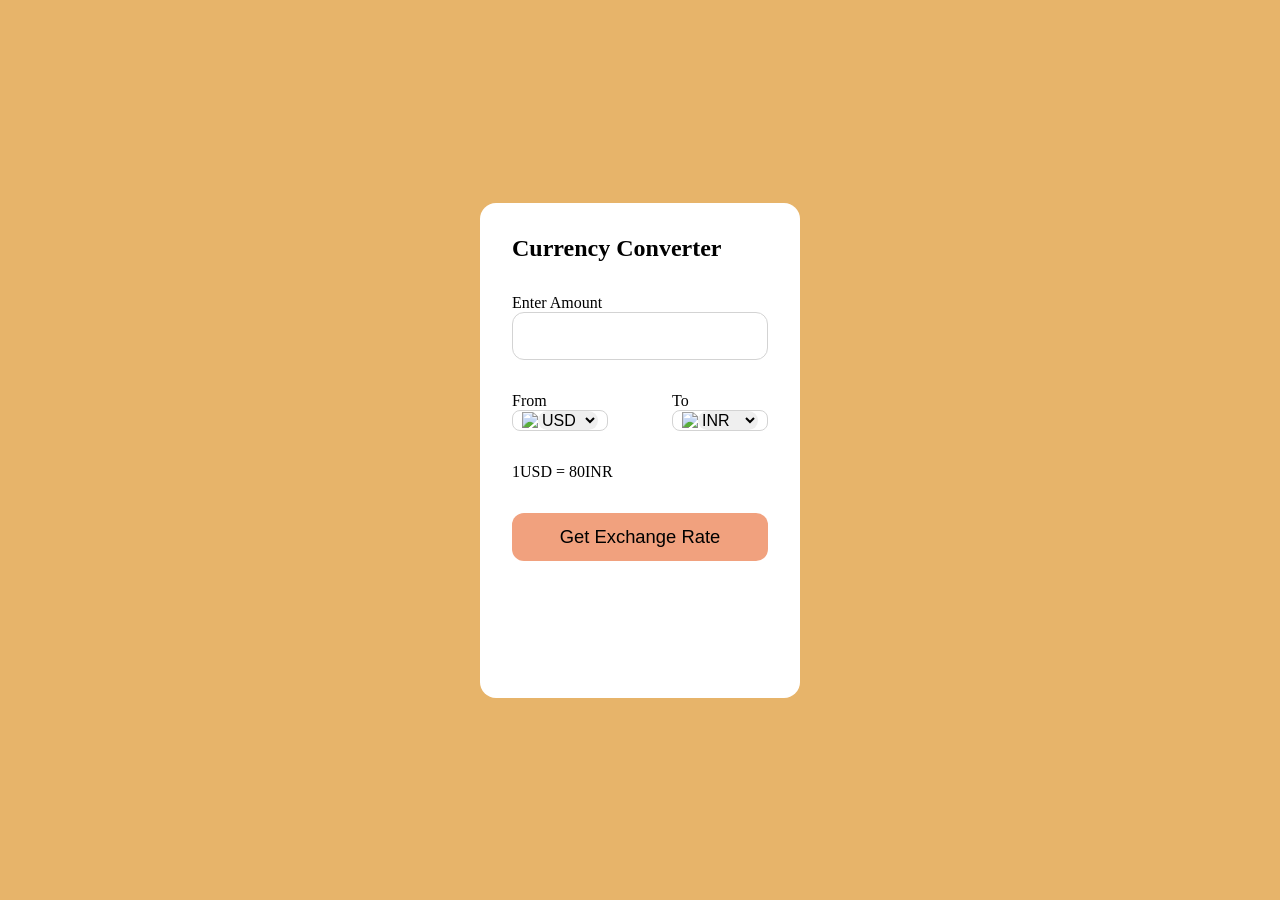
==== 16 Currency Converter/index.html @ 11abf807 "Making a currency converted project" ====
<!DOCTYPE html>
<html lang="en">
<head>
    <meta charset="UTF-8">
    <meta name="viewport" content="width=device-width, initial-scale=1.0">
    <title>Currency Converter</title>
    <link rel="stylesheet" href="style.css">
    <link rel="stylesheet" href="https://cdnjs.cloudflare.com/ajax/libs/font-awesome/7.3.0/css/all.min.css" integrity="sha512-ApSLB1Pd3/bZN8fWB/RG9YhN/7bd9Hkf3AGaE2mPfebjrxagjuBtx2GcgdqIlJkUzwylBo61r9Xa9NmgBI0swA==" crossorigin="anonymous" referrerpolicy="no-referrer" />
</head>
<body>
    <div class="container">
        <h2>Currency Converter</h2>
        <form>
            <div class="amount">
                <p>Enter Amount</p>
                <input type="text">
            </div>
            <div class="dropdown">
                <div class="from">
                    <p>From</p>
                    <div class="select-container">
                        <img src="https://flagsapi.com/US/flat/64.png">
                        <select name="from">
                        </select>
                    </div>
                </div>
                <i class="fa-solid fa-arrow-right-arrow-left"></i>
                <div class="to">
                    <p>To</p>
                    <div class="select-container">
                        <img src="https://flagsapi.com/IN/flat/64.png">
                        <select name="to"></select>
                    </div>
                </div>
            </div>
            <div class="msg">1USD = 80INR</div>
            <button>Get Exchange Rate</button>
        </form>
    </div>
    <script src="codes.js"></script>
    <script src="script.js"></script>
</body>
</html>
---- 16 Currency Converter/style.css ----
* {
    margin: 0;
    padding: 0;
    box-sizing: border-box;
}

body {
    display: flex;
    justify-content: center;
    align-items: center;
    min-height: 100vh;
    background-color: #E7B46A;
}

.container {
    background-color: #fff;
    padding: 2rem;
    border-radius: 1rem;
    min-height: 55vh;
    min-width: 25vw;
}

form {
    margin: 2rem 0 1rem 0;
}

form select, input, button {
    width: 100%;
    border: none;
    outline: none;
    border-radius: 0.75rem;
}

form input {
    border: 1px solid lightgray;
    font-size: 1rem;
    height: 3rem;
    padding-left: 0.5rem;
}

.dropdown {
    display: flex;
    justify-content: space-between;
    align-items: center;
    margin-top: 2rem;
}

.dropdown i {
    font-size: 1.5rem;
    margin-top: 1rem;
}

.select-container img {
    max-width: 2rem;
}

.select-container {
    display: flex;
    justify-content: center;
    align-items: center;
    border-radius: 0.5rem;
    border: 1px solid lightgray;
    width: 6rem;
}

.select-container select {
    font-size: 1rem;
    width: auto;
}

.msg {
    margin: 2rem 0 2rem 0;
}

form button {
    height: 3rem;
    background-color: #F1A17E;
    font-size: 1.15rem;
    cursor: pointer;
}


/* Canva: https://www.canva.com/colors/color-palettes/a-fresh-platter/ */
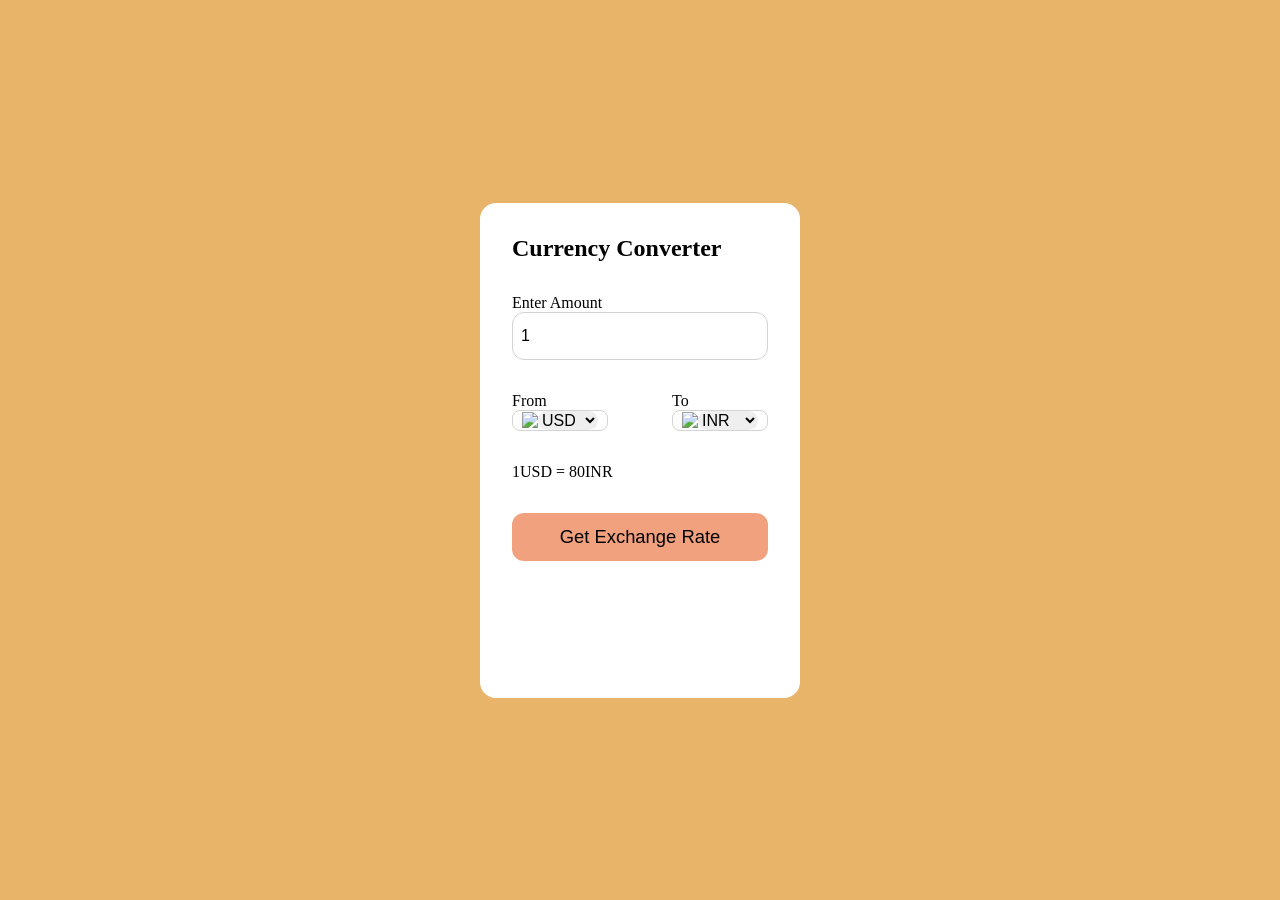
==== commit 811f3afd: "Completed the Currency Converter Project" ====
--- a/16 Currency Converter/index.html
+++ b/16 Currency Converter/index.html
@@ -13,7 +13,7 @@
         <form>
             <div class="amount">
                 <p>Enter Amount</p>
-                <input type="text">
+                <input value = "1" type="text">
             </div>
             <div class="dropdown">
                 <div class="from">
